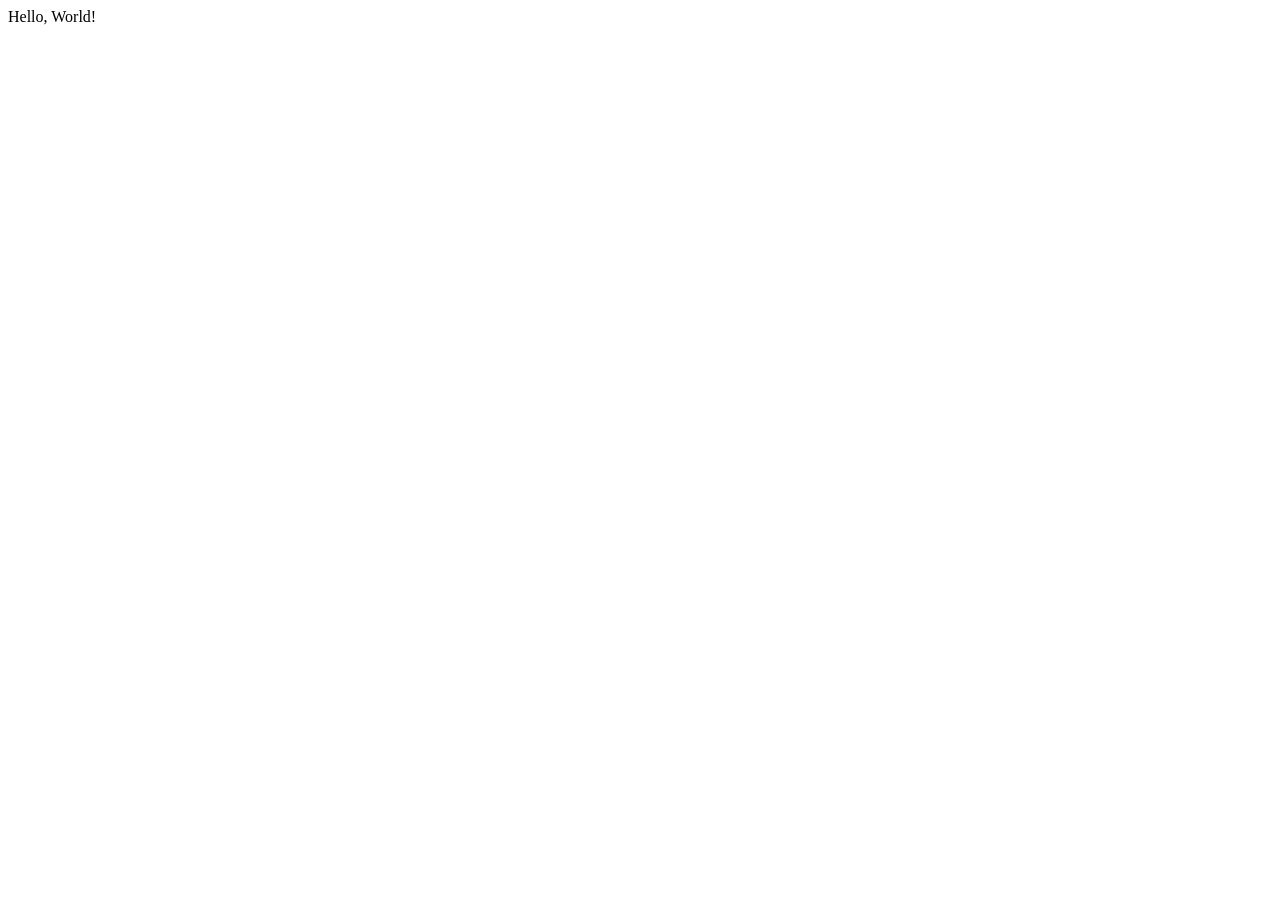
==== index.html @ f68c90b4 "Basic file structure created." ====
<!doctype html>
<html lang="en">
	<head>
		<meta charset="UTF-8" />
		<meta name="viewport" content="width=device-width, initial-scale=1.0" />
		<title>OffCom</title>
	</head>
	<body>
		<div>Hello, World!</div>
	</body>
</html>
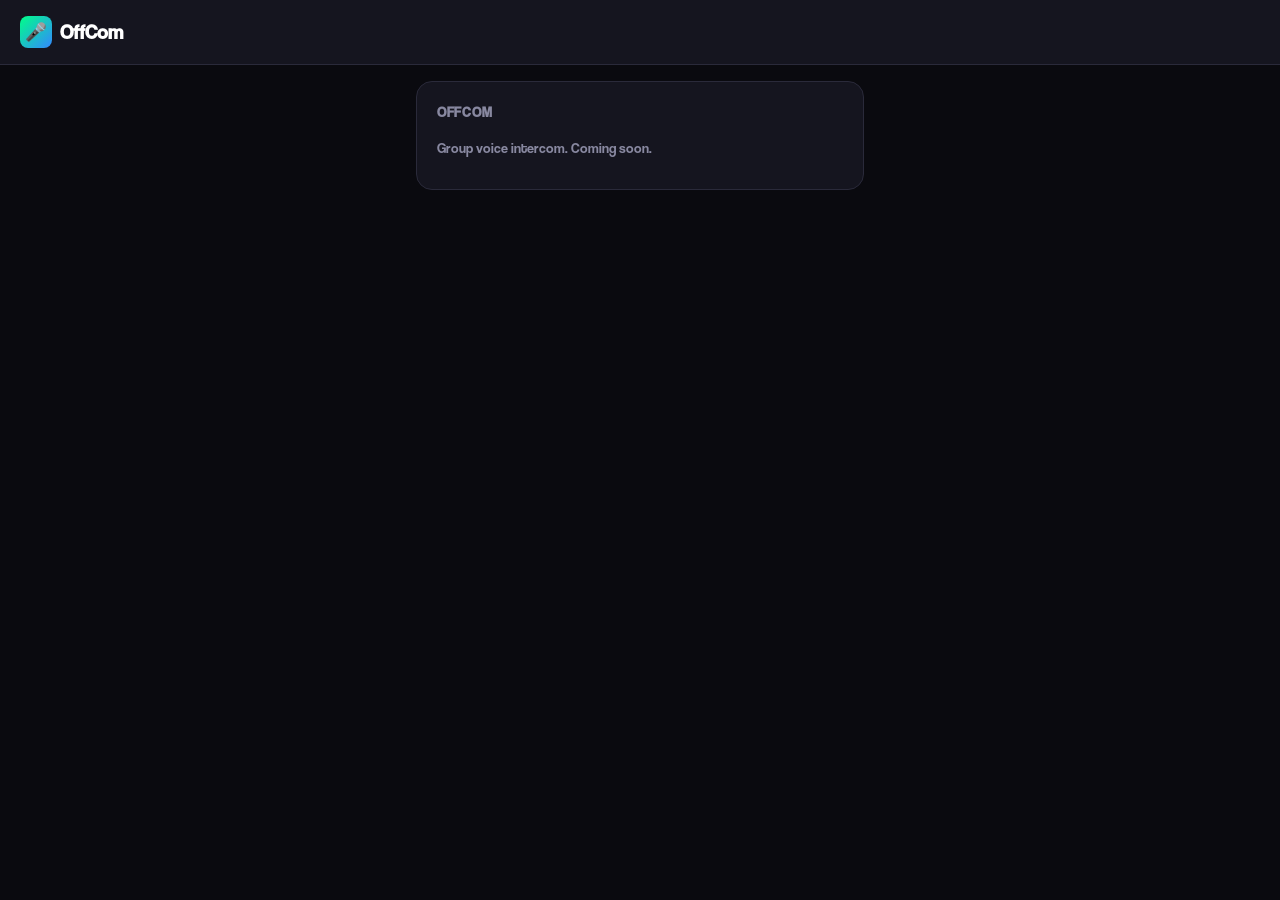
==== commit d6eb8185: "feat(ui): add page shell and base styles" ====
--- a/index.html
+++ b/index.html
@@ -2,10 +2,33 @@
 <html lang="en">
 	<head>
 		<meta charset="UTF-8" />
-		<meta name="viewport" content="width=device-width, initial-scale=1.0" />
-		<title>OffCom</title>
+		<meta
+			name="viewport"
+			content="width=device-width, initial-scale=1.0, user-scalable=no, maximum-scale=1.0"
+		/>
+		<meta name="theme-color" content="#0a0a0f" />
+		<title>OffCom - Group Voice Intercom</title>
+		<link rel="stylesheet" href="./src/CSS/style.css" />
 	</head>
+
 	<body>
-		<div>Hello, World!</div>
+		<!-- Header -->
+		<div class="header">
+			<div class="logo">
+				<div class="logo-icon">&#127908;</div>
+				<span>OffCom</span>
+			</div>
+		</div>
+
+		<!-- Main Content Container -->
+		<div class="content" id="mainContent">
+			<div class="card">
+				<div class="card-title">OffCom</div>
+				<p class="hint">Group voice intercom. Coming soon.</p>
+			</div>
+		</div>
+
+		<!-- Toast -->
+		<div class="toast" id="toast"></div>
 	</body>
 </html>
--- a/src/CSS/style.css
+++ b/src/CSS/style.css
@@ -0,0 +1,213 @@
+/* ============================================
+   OffCom Styles
+   ============================================ */
+
+/* Custom Font (Offline) */
+@font-face {
+	font-family: 'Coolvetica';
+	src: url('../assets/fonts/Coolvetica/CoolveticaRg.otf') format('opentype');
+	font-weight: normal;
+	font-style: normal;
+}
+
+/* Box sizing & tap highlight reset */
+*,
+*::before,
+*::after {
+	margin: 0;
+	padding: 0;
+	box-sizing: border-box;
+	-webkit-tap-highlight-color: transparent;
+	touch-action: manipulation;
+}
+
+/* CSS Variables – easy theme tweaks */
+:root {
+	--bg: #0a0a0f;
+	--surface: #15151f;
+	--surface-2: #1e1e2e;
+	--border: #2a2a3a;
+	--accent: #00ff88;
+	--accent-dim: rgba(0, 255, 136, 0.1);
+	--red: #ff3366;
+	--yellow: #ffcc00;
+	--text: #ffffff;
+	--text-dim: #8888a0;
+}
+
+/* Base styles – font applied globally */
+body {
+	background: var(--bg);
+	color: var(--text);
+	font-family: 'Coolvetica', -apple-system, BlinkMacSystemFont, 'Segoe UI', Roboto, sans-serif;
+	min-height: 100dvh;
+	display: flex;
+	flex-direction: column;
+	overflow-x: hidden;
+	line-height: 1.4;
+}
+
+/* Make form controls use the page font */
+button,
+input {
+	font-family: inherit;
+}
+
+/* Header */
+.header {
+	padding: 1rem 1.25rem;
+	display: flex;
+	align-items: center;
+	justify-content: space-between;
+	border-bottom: 1px solid var(--border);
+	background: var(--surface);
+}
+
+.logo {
+	font-weight: 800;
+	font-size: 1.25rem;
+	display: flex;
+	align-items: center;
+	gap: 0.5rem;
+}
+
+.logo-icon {
+	width: 32px;
+	height: 32px;
+	background: linear-gradient(135deg, var(--accent), #3388ff);
+	border-radius: 8px;
+	display: flex;
+	align-items: center;
+	justify-content: center;
+	font-size: 1.1rem;
+}
+
+/* Content container */
+.content {
+	flex: 1;
+	padding: 1rem;
+	max-width: 480px;
+	width: 100%;
+	margin: 0 auto;
+}
+
+/* Screens */
+.screen {
+	display: none;
+	animation: fadeIn 0.3s ease;
+}
+
+.screen.active {
+	display: block;
+}
+
+@keyframes fadeIn {
+	from {
+		opacity: 0;
+		transform: translateY(10px);
+	}
+
+	to {
+		opacity: 1;
+		transform: translateY(0);
+	}
+}
+
+/* Cards */
+.card {
+	background: var(--surface);
+	border: 1px solid var(--border);
+	border-radius: 16px;
+	padding: 1.25rem;
+	margin-bottom: 1rem;
+}
+
+.card-title {
+	font-size: 0.875rem;
+	font-weight: 600;
+	color: var(--text-dim);
+	text-transform: uppercase;
+	letter-spacing: 0.05em;
+	margin-bottom: 1rem;
+}
+
+/* Buttons */
+.btn {
+	width: 100%;
+	padding: 1rem 1.5rem;
+	border: none;
+	border-radius: 12px;
+	font-size: 1rem;
+	font-weight: 600;
+	cursor: pointer;
+	transition: transform 0.1s, background 0.2s, border 0.2s;
+}
+
+.btn:active {
+	transform: scale(0.98);
+}
+
+.btn:disabled {
+	opacity: 0.5;
+	cursor: not-allowed;
+}
+
+.btn-primary {
+	background: var(--accent);
+	color: #000;
+}
+
+.btn-secondary {
+	background: var(--surface-2);
+	color: var(--text);
+	border: 1px solid var(--border);
+}
+
+.btn-danger {
+	background: var(--red);
+	color: #fff;
+}
+
+/* Toast notifications */
+.toast {
+	position: fixed;
+	bottom: 100px;
+	left: 50%;
+	transform: translateX(-50%) translateY(100px);
+	background: var(--red);
+	color: #fff;
+	padding: 1rem 1.5rem;
+	border-radius: 12px;
+	font-weight: 600;
+	opacity: 0;
+	transition: all 0.3s;
+	z-index: 1000;
+	max-width: 90%;
+	text-align: center;
+}
+
+.toast.show {
+	opacity: 1;
+	transform: translateX(-50%) translateY(0);
+}
+
+.toast.success {
+	background: var(--accent);
+	color: #000;
+}
+
+/* Utility classes */
+.hidden {
+	display: none !important;
+}
+
+.hint {
+	color: var(--text-dim);
+	font-size: 0.875rem;
+	margin-bottom: 0.75rem;
+}
+
+.hint.center {
+	text-align: center;
+}
+
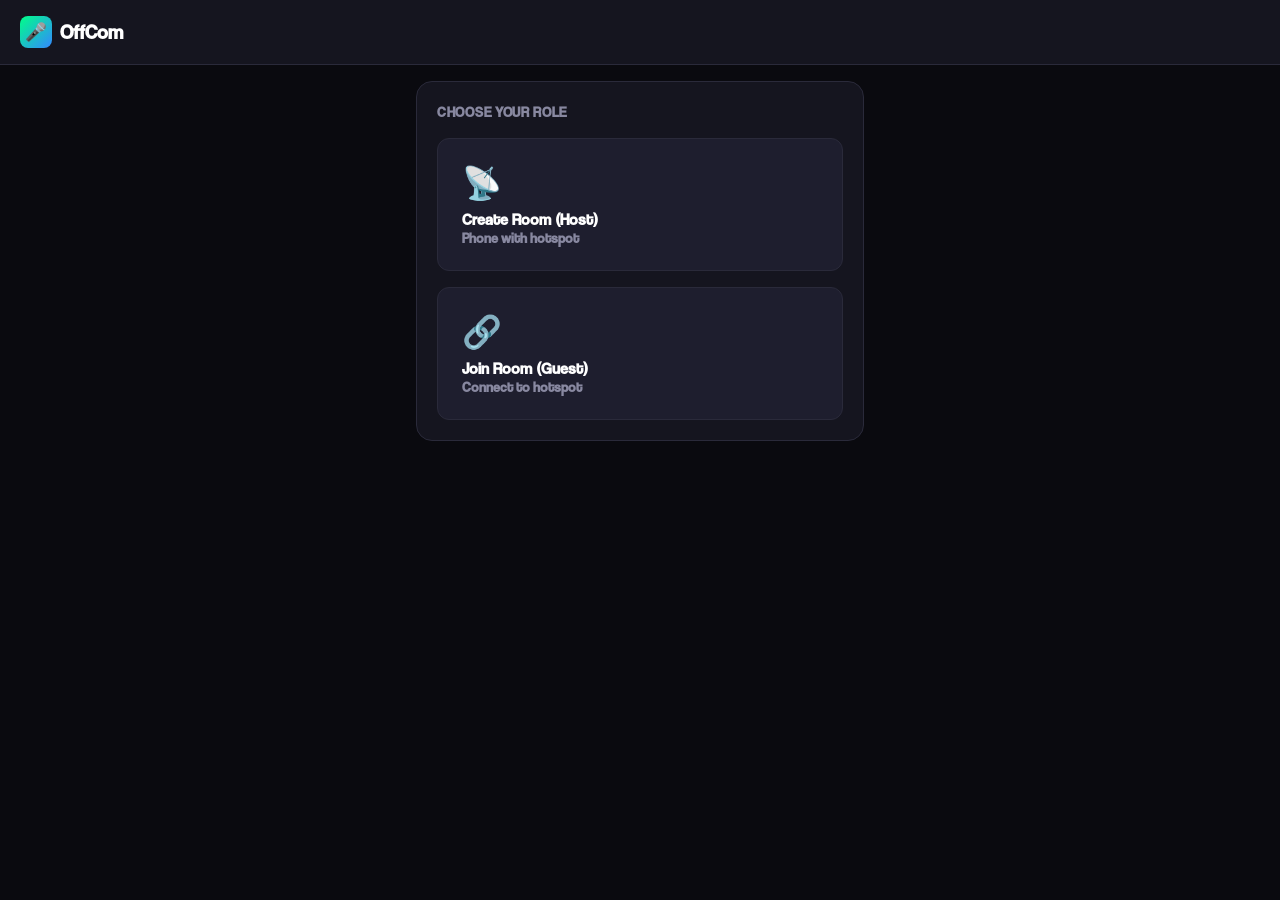
==== commit ae6215ca: "feat(ui): add screen loader and role selection" ====
--- a/index.html
+++ b/index.html
@@ -22,13 +22,15 @@
 
 		<!-- Main Content Container -->
 		<div class="content" id="mainContent">
-			<div class="card">
-				<div class="card-title">OffCom</div>
-				<p class="hint">Group voice intercom. Coming soon.</p>
-			</div>
+			<!-- Screens are injected here dynamically -->
 		</div>
 
 		<!-- Toast -->
 		<div class="toast" id="toast"></div>
+
+		<!-- OffCom modules -->
+		<script src="./src/JS/state.js"></script>
+		<script src="./src/JS/ui.js"></script>
+		<script src="./src/JS/room.js"></script>
 	</body>
 </html>
